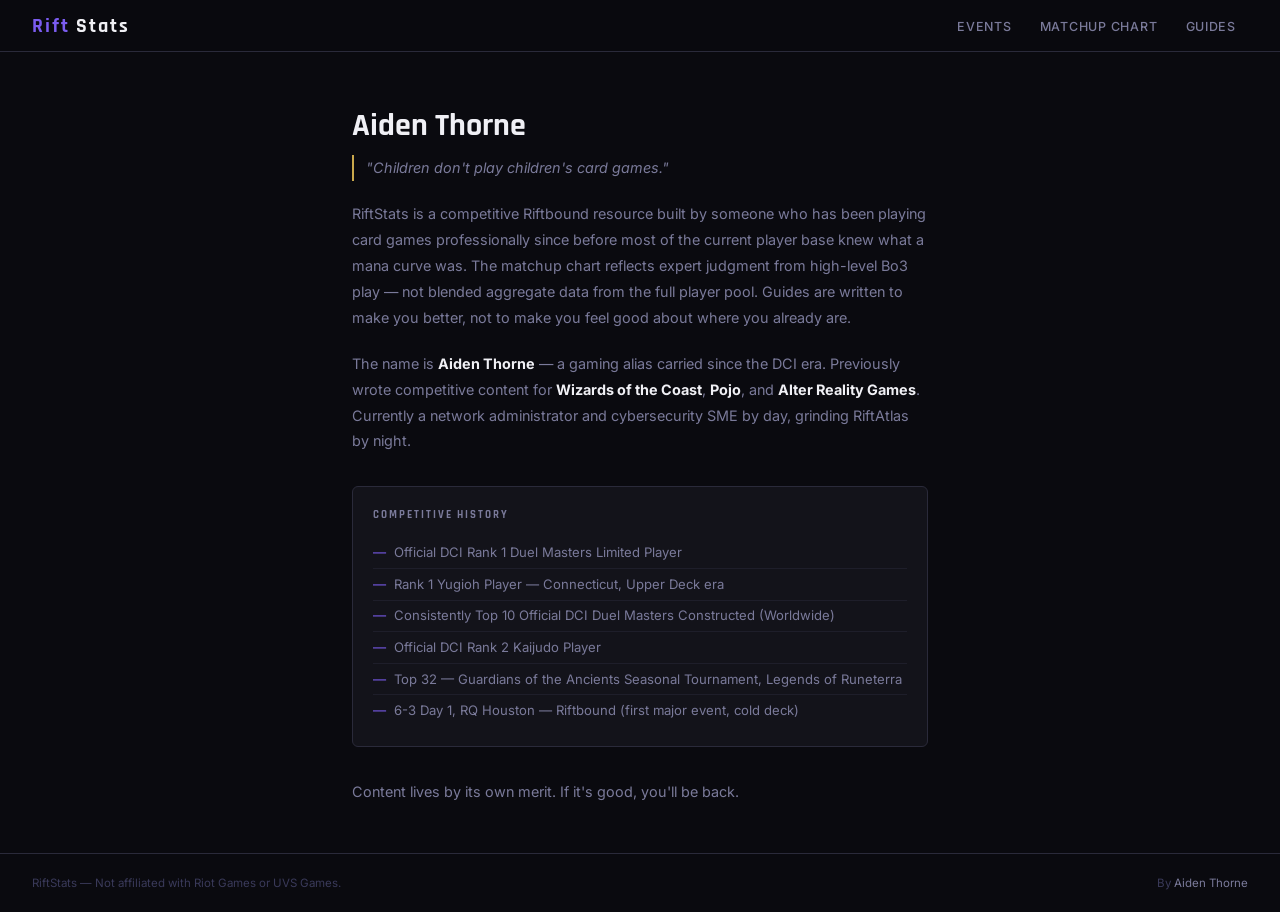
==== about.html @ 9631b70e "Initial Site" ====
<!DOCTYPE html>
<html lang="en">
<head>
  <meta charset="UTF-8" />
  <meta name="viewport" content="width=device-width, initial-scale=1.0" />
  <title>About — RiftStats</title>
  <link rel="preconnect" href="https://fonts.googleapis.com" />
  <link rel="preconnect" href="https://fonts.gstatic.com" crossorigin />
  <link href="https://fonts.googleapis.com/css2?family=Rajdhani:wght@500;600;700&family=Inter:wght@300;400;500;600&display=swap" rel="stylesheet" />
  <link rel="stylesheet" href="_shared.css" />
  <style>
    .about-page {
      max-width: 640px; margin: 3rem auto;
      padding: 0 2rem;
    }
    .about-page h1 {
      font-family: 'Rajdhani', sans-serif;
      font-size: 2rem; font-weight: 700;
      margin-bottom: 0.25rem;
    }
    .about-tagline {
      font-size: 1rem; color: var(--gold);
      font-style: italic; margin-bottom: 2rem;
      padding-left: 0.75rem;
      border-left: 2px solid var(--gold);
    }
    .about-page p {
      color: var(--muted); line-height: 1.8;
      margin-bottom: 1.25rem; font-size: 0.9rem;
    }
    .about-page p strong { color: var(--text); }
    .about-creds {
      margin: 2rem 0; padding: 1.25rem;
      background: var(--surface); border: 1px solid var(--border);
      border-radius: 6px;
    }
    .about-creds h3 {
      font-family: 'Rajdhani', sans-serif;
      font-size: 0.7rem; font-weight: 700;
      letter-spacing: 0.18em; text-transform: uppercase;
      color: var(--muted); margin-bottom: 0.75rem;
    }
    .cred-item {
      font-size: 0.82rem; color: var(--muted);
      padding: 0.3rem 0; border-bottom: 1px solid var(--border-dim);
      display: flex; align-items: baseline; gap: 0.5rem;
    }
    .cred-item:last-child { border-bottom: none; }
    .cred-item::before {
      content: '—'; color: var(--accent); flex-shrink: 0;
    }
  </style>
</head>
<body>

<nav>
  <a class="nav-brand" href="index.html">
    <span class="nav-brand-rift">Rift</span><span class="nav-brand-stats">Stats</span>
  </a>
  <ul class="nav-links">
    <li><a href="index.html">Events</a></li>
    <li><a href="matchup.html">Matchup Chart</a></li>
    <li><a href="guides/index.html">Guides</a></li>
  </ul>
</nav>

<div class="about-page">
  <h1>Aiden Thorne</h1>
  <p class="about-tagline">"Children don't play children's card games."</p>

  <p>
    RiftStats is a competitive Riftbound resource built by someone who has been
    playing card games professionally since before most of the current player base
    knew what a mana curve was. The matchup chart reflects expert judgment from
    high-level Bo3 play — not blended aggregate data from the full player pool.
    Guides are written to make you better, not to make you feel good about where
    you already are.
  </p>

  <p>
    The name is <strong>Aiden Thorne</strong> — a gaming alias carried since the
    DCI era. Previously wrote competitive content for <strong>Wizards of the Coast</strong>,
    <strong>Pojo</strong>, and <strong>Alter Reality Games</strong>. Currently a
    network administrator and cybersecurity SME by day, grinding RiftAtlas by night.
  </p>

  <div class="about-creds">
    <h3>Competitive History</h3>
    <div class="cred-item">Official DCI Rank 1 Duel Masters Limited Player</div>
    <div class="cred-item">Rank 1 Yugioh Player — Connecticut, Upper Deck era</div>
    <div class="cred-item">Consistently Top 10 Official DCI Duel Masters Constructed (Worldwide)</div>
    <div class="cred-item">Official DCI Rank 2 Kaijudo Player</div>
    <div class="cred-item">Top 32 — Guardians of the Ancients Seasonal Tournament, Legends of Runeterra</div>
    <div class="cred-item">6-3 Day 1, RQ Houston — Riftbound (first major event, cold deck)</div>
  </div>

  <p>
    Content lives by its own merit. If it's good, you'll be back.
  </p>
</div>

<footer style="max-width:1280px; margin:0 auto; padding-left:2rem; padding-right:2rem;">
  <span>RiftStats — Not affiliated with Riot Games or UVS Games.</span>
  <span>By <a href="about.html">Aiden Thorne</a></span>
</footer>

</body>
</html>
---- _shared.css ----
/* ── RIFTSTATS SHARED ── */
*, *::before, *::after { box-sizing: border-box; margin: 0; padding: 0; }

:root {
  --bg:          #0A0A0F;
  --surface:     #13131A;
  --surface2:    #1A1A24;
  --border:      #2A2A3A;
  --border-dim:  #1E1E2A;
  --text:        #F0F0F5;
  --muted:       #7A7A9A;
  --dim:         #3A3A5A;
  --accent:      #7B5CF0;
  --accent-dim:  #2A1E5A;
  --gold:        #C9A84C;
  --gold-dim:    #3A2E0E;
  --win:         #2A6B3C;
  --win-text:    #5DC97A;
  --loss:        #6B2A2A;
  --loss-text:   #C95D5D;
  --even:        #2A2A3A;
  --even-text:   #9090B0;

  /* Event tier colors */
  --tier-rq:       #7B5CF0;
  --tier-rq-bg:    rgba(123,92,240,0.08);
  --tier-ccs:      #C9A84C;
  --tier-ccs-bg:   rgba(201,168,76,0.08);
  --tier-showdown: #4A9E8A;
  --tier-showdown-bg: rgba(74,158,138,0.06);
  --tier-major:    #E07840;
  --tier-major-bg: rgba(224,120,64,0.08);
  --tier-release:  #5D9AE0;
  --tier-release-bg: rgba(93,154,224,0.06);
  --tier-other:    #555575;
  --tier-other-bg: rgba(85,85,117,0.04);
}

html { scroll-behavior: smooth; }

body {
  background: var(--bg);
  color: var(--text);
  font-family: 'Inter', system-ui, -apple-system, sans-serif;
  font-size: 14px;
  line-height: 1.6;
  min-height: 100vh;
}

/* ── NAV ── */
nav {
  position: sticky; top: 0; z-index: 100;
  background: rgba(10,10,15,0.95);
  backdrop-filter: blur(16px);
  border-bottom: 1px solid var(--border);
  display: flex; align-items: center;
  justify-content: space-between;
  padding: 0 2rem; height: 52px;
}

.nav-brand {
  font-family: 'Rajdhani', system-ui, sans-serif;
  font-size: 1.25rem; font-weight: 700;
  letter-spacing: 0.1em; color: var(--text);
  text-decoration: none; display: flex;
  align-items: center; gap: 0.4rem;
}
.nav-brand-rift { color: var(--accent); }
.nav-brand-stats { color: var(--text); }

.nav-links {
  display: flex; gap: 0.25rem; list-style: none;
}
.nav-links a {
  color: var(--muted); text-decoration: none;
  font-size: 0.78rem; font-weight: 500;
  letter-spacing: 0.06em; text-transform: uppercase;
  padding: 0.35rem 0.75rem; border-radius: 4px;
  transition: color 0.12s, background 0.12s;
}
.nav-links a:hover { color: var(--text); background: var(--surface); }
.nav-links a.active { color: var(--accent); }

/* ── SECTION HEADER ── */
.section-header {
  display: flex; align-items: baseline;
  justify-content: space-between;
  margin-bottom: 1rem; padding-bottom: 0.6rem;
  border-bottom: 1px solid var(--border);
}
.section-title {
  font-family: 'Rajdhani', system-ui, sans-serif;
  font-size: 0.72rem; font-weight: 700;
  letter-spacing: 0.2em; text-transform: uppercase;
  color: var(--muted);
}
.section-link {
  font-size: 0.72rem; color: var(--accent);
  text-decoration: none; letter-spacing: 0.04em;
  transition: opacity 0.12s;
}
.section-link:hover { opacity: 0.7; }

/* ── NEWS ITEMS ── */
.news-item {
  padding: 0.85rem 0;
  border-bottom: 1px solid var(--border-dim);
}
.news-item:last-child { border-bottom: none; padding-bottom: 0; }

.news-tag {
  display: inline-block; font-size: 0.6rem; font-weight: 700;
  letter-spacing: 0.12em; text-transform: uppercase;
  border-radius: 2px; padding: 0.1rem 0.4rem;
  margin-bottom: 0.35rem;
}
.news-tag.breaking { color: var(--loss-text); background: var(--loss); }
.news-tag.set      { color: var(--tier-release); background: rgba(93,154,224,0.12); }
.news-tag.op       { color: var(--accent); background: var(--accent-dim); }
.news-tag.site     { color: var(--win-text); background: var(--win); }

.news-item h4 {
  font-family: 'Rajdhani', system-ui, sans-serif;
  font-size: 0.92rem; font-weight: 700;
  line-height: 1.25; margin-bottom: 0.3rem; color: var(--text);
}
.news-item p { font-size: 0.78rem; color: var(--muted); line-height: 1.5; }
.news-date {
  font-size: 0.68rem; color: var(--dim);
  margin-top: 0.3rem; font-variant-numeric: tabular-nums;
}
.news-item a { color: var(--accent); text-decoration: none; }
.news-item a:hover { text-decoration: underline; }

/* ── FOOTER ── */
footer {
  border-top: 1px solid var(--border);
  padding: 1.25rem 2rem;
  display: flex; justify-content: space-between;
  align-items: center; font-size: 0.72rem; color: var(--dim);
  margin-top: 3rem;
}
footer a { color: var(--muted); text-decoration: none; }
footer a:hover { color: var(--text); }

/* ── UTILS ── */
.sr-only {
  position: absolute; width: 1px; height: 1px;
  padding: 0; margin: -1px; overflow: hidden;
  clip: rect(0,0,0,0); border: 0;
}

@media (max-width: 600px) {
  nav { padding: 0 1rem; }
  .nav-links a { padding: 0.3rem 0.5rem; font-size: 0.72rem; }
  footer { flex-direction: column; gap: 0.5rem; text-align: center; }
}

@media (prefers-reduced-motion: reduce) {
  *, *::before, *::after { transition: none !important; animation: none !important; }
}
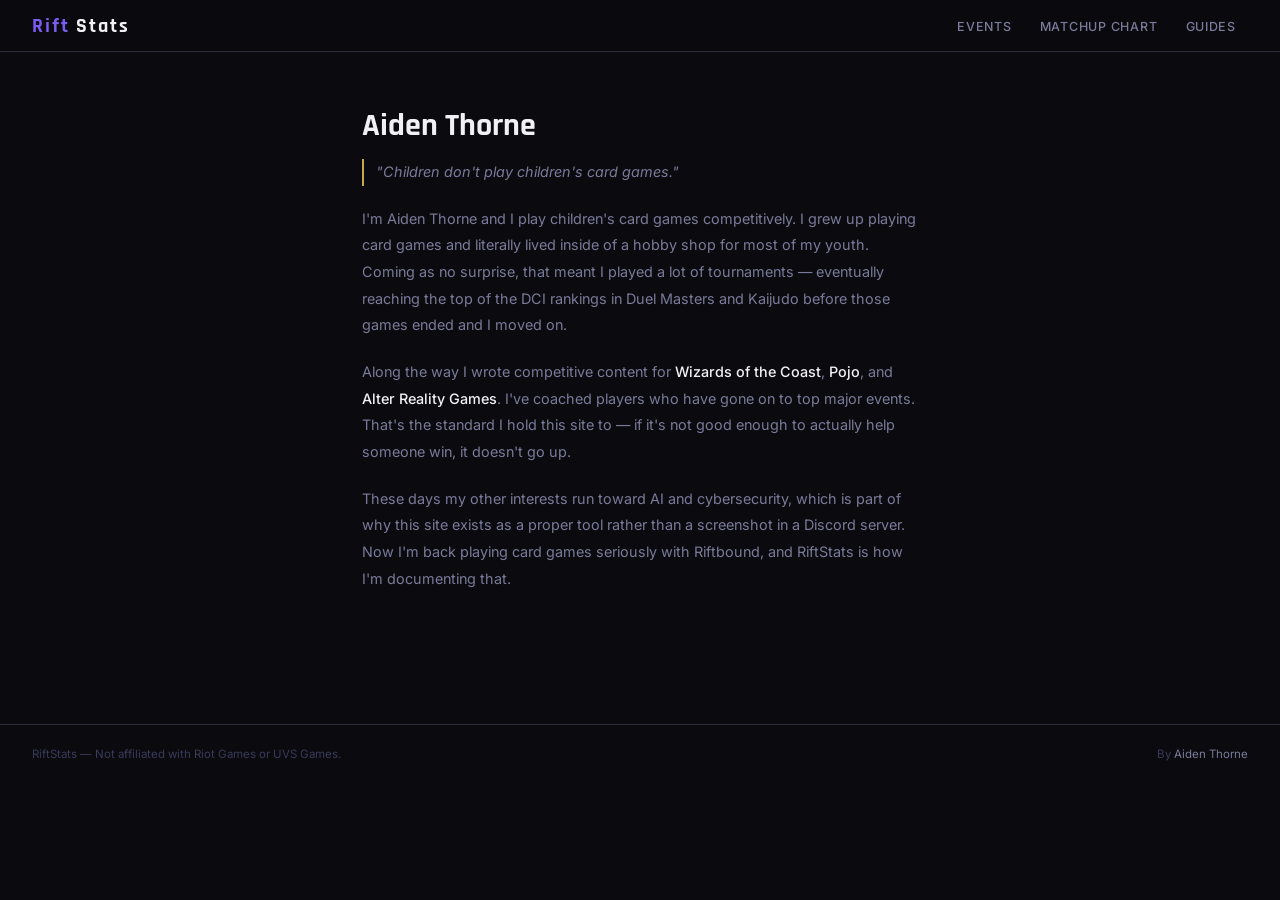
==== commit 895713f8: "Update" ====
--- a/about.html
+++ b/about.html
@@ -10,13 +10,13 @@
   <link rel="stylesheet" href="_shared.css" />
   <style>
     .about-page {
-      max-width: 640px; margin: 3rem auto;
-      padding: 0 2rem;
+      max-width: 620px; margin: 3rem auto;
+      padding: 0 2rem 4rem;
     }
     .about-page h1 {
       font-family: 'Rajdhani', sans-serif;
       font-size: 2rem; font-weight: 700;
-      margin-bottom: 0.25rem;
+      margin-bottom: 0.5rem;
     }
     .about-tagline {
       font-size: 1rem; color: var(--gold);
@@ -25,30 +25,10 @@
       border-left: 2px solid var(--gold);
     }
     .about-page p {
-      color: var(--muted); line-height: 1.8;
+      color: var(--muted); line-height: 1.85;
       margin-bottom: 1.25rem; font-size: 0.9rem;
     }
-    .about-page p strong { color: var(--text); }
-    .about-creds {
-      margin: 2rem 0; padding: 1.25rem;
-      background: var(--surface); border: 1px solid var(--border);
-      border-radius: 6px;
-    }
-    .about-creds h3 {
-      font-family: 'Rajdhani', sans-serif;
-      font-size: 0.7rem; font-weight: 700;
-      letter-spacing: 0.18em; text-transform: uppercase;
-      color: var(--muted); margin-bottom: 0.75rem;
-    }
-    .cred-item {
-      font-size: 0.82rem; color: var(--muted);
-      padding: 0.3rem 0; border-bottom: 1px solid var(--border-dim);
-      display: flex; align-items: baseline; gap: 0.5rem;
-    }
-    .cred-item:last-child { border-bottom: none; }
-    .cred-item::before {
-      content: '—'; color: var(--accent); flex-shrink: 0;
-    }
+    .about-page p strong { color: var(--text); font-weight: 500; }
   </style>
 </head>
 <body>
@@ -69,33 +49,26 @@
   <p class="about-tagline">"Children don't play children's card games."</p>
 
   <p>
-    RiftStats is a competitive Riftbound resource built by someone who has been
-    playing card games professionally since before most of the current player base
-    knew what a mana curve was. The matchup chart reflects expert judgment from
-    high-level Bo3 play — not blended aggregate data from the full player pool.
-    Guides are written to make you better, not to make you feel good about where
-    you already are.
+    I'm Aiden Thorne and I play children's card games competitively. I grew up
+    playing card games and literally lived inside of a hobby shop for most of my
+    youth. Coming as no surprise, that meant I played a lot of tournaments —
+    eventually reaching the top of the DCI rankings in Duel Masters and Kaijudo
+    before those games ended and I moved on.
   </p>
 
   <p>
-    The name is <strong>Aiden Thorne</strong> — a gaming alias carried since the
-    DCI era. Previously wrote competitive content for <strong>Wizards of the Coast</strong>,
-    <strong>Pojo</strong>, and <strong>Alter Reality Games</strong>. Currently a
-    network administrator and cybersecurity SME by day, grinding RiftAtlas by night.
+    Along the way I wrote competitive content for <strong>Wizards of the Coast</strong>,
+    <strong>Pojo</strong>, and <strong>Alter Reality Games</strong>. I've coached
+    players who have gone on to top major events. That's the standard I hold
+    this site to — if it's not good enough to actually help someone win, it
+    doesn't go up.
   </p>
 
-  <div class="about-creds">
-    <h3>Competitive History</h3>
-    <div class="cred-item">Official DCI Rank 1 Duel Masters Limited Player</div>
-    <div class="cred-item">Rank 1 Yugioh Player — Connecticut, Upper Deck era</div>
-    <div class="cred-item">Consistently Top 10 Official DCI Duel Masters Constructed (Worldwide)</div>
-    <div class="cred-item">Official DCI Rank 2 Kaijudo Player</div>
-    <div class="cred-item">Top 32 — Guardians of the Ancients Seasonal Tournament, Legends of Runeterra</div>
-    <div class="cred-item">6-3 Day 1, RQ Houston — Riftbound (first major event, cold deck)</div>
-  </div>
-
   <p>
-    Content lives by its own merit. If it's good, you'll be back.
+    These days my other interests run toward AI and cybersecurity, which is
+    part of why this site exists as a proper tool rather than a screenshot in
+    a Discord server. Now I'm back playing card games seriously with Riftbound,
+    and RiftStats is how I'm documenting that.
   </p>
 </div>
 
